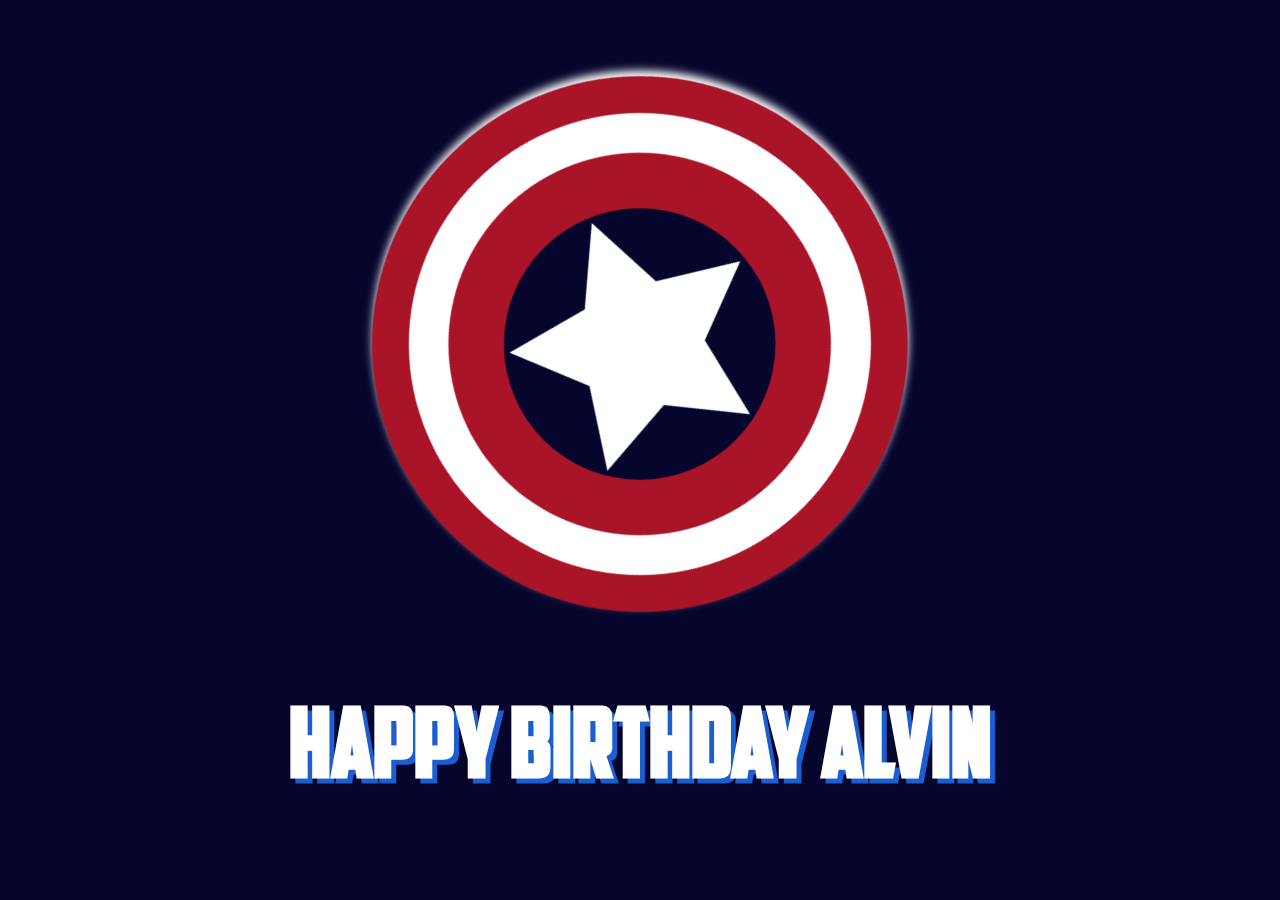
==== birthdays/alvin/captain-america.html @ a402eaae "fix font and shadow" ====
<!DOCTYPE html>
<html>

<head>
    <link rel="stylesheet" href="captain-america.css">
    <title>Happy Birthday Alvin</title>
</head>

<body>

    <br>
<svg version="1.1" id="Layer_1" xmlns="http://www.w3.org/2000/svg" xmlns:xlink="http://www.w3.org/1999/xlink" x="0px" y="0px" width="550px" height="550px" viewBox="0 0 1000 1000" enable-background="new 0 0 1000 1000" xml:space="preserve">
  
        <circle id="outer" fill="#AA1428" cx="499.89" cy="500.259" r="487.033"/>
      
        <circle fill="#FFFFFF" cx="499.927" cy="500.223" r="420.07"/>
      
        <circle fill="#AA1428" cx="499.605" cy="500.544" r="347.748"/>
      
        <circle fill="#06062D" cx="499.712" cy="500.437" r="246.855"/>
      
        <polygon id = "spinner" fill="#FFFFFF" points="500.355,263.555 570.077,404.827 725.979,427.481 613.167,537.446 639.799,692.72 500.355,619.411 
        	360.91,692.72 387.542,537.446 274.729,427.481 430.632,404.827 "/>

		<animateTransform
			attributeType="xml"
			attributeName="transform"
			type="rotate"
			from="0"
			to="360"
			dur="5s"
			repeatCount="indefinite"/>
    </svg>

<h1>Happy Birthday Alvin</h1>

</body>

</html>
---- birthdays/alvin/captain-america.css ----
@font-face {
    font-family: ca;
    src: url('captain-america.ttf');
}

body {
    background-color: #06062D;
    margin-top:4%;
}


svg{
    display: block;
    margin: auto;
    filter: drop-shadow(-4px -4px 4px white);
}

h1{
    text-shadow: 5px 5px #195fd1;
    text-align: center;
    font-family:ca;
    font-size:6em;
    color:white;
}
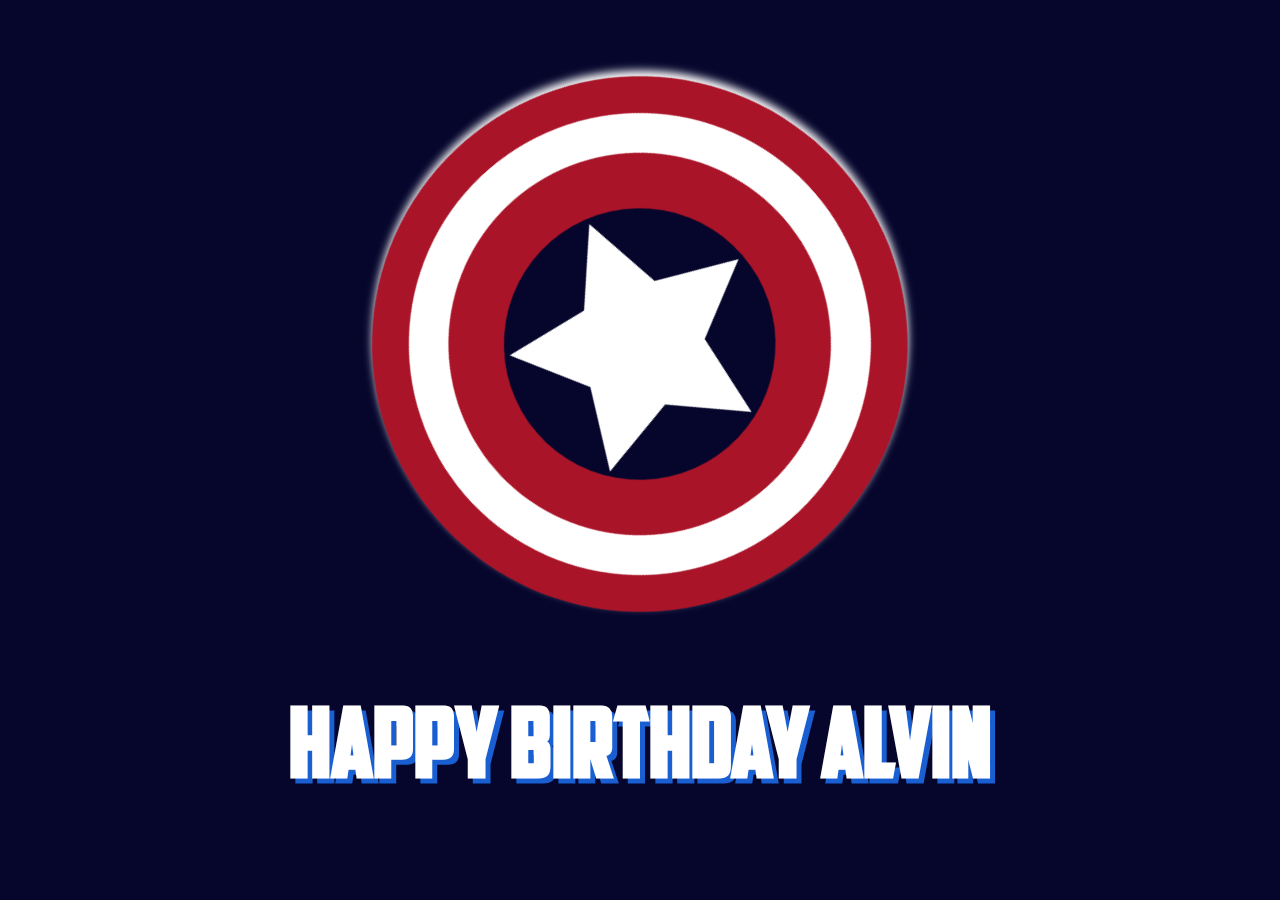
==== commit eeca37cf: "add song" ====
--- a/birthdays/alvin/captain-america.html
+++ b/birthdays/alvin/captain-america.html
@@ -34,6 +34,12 @@
 
 <h1>Happy Birthday Alvin</h1>
 
+
+    <audio controls autoplay hidden>
+      <source src="Alvin.mp3" type="audio/mpeg" autoplay>
+    </audio>
+
+
 </body>
 
 </html>
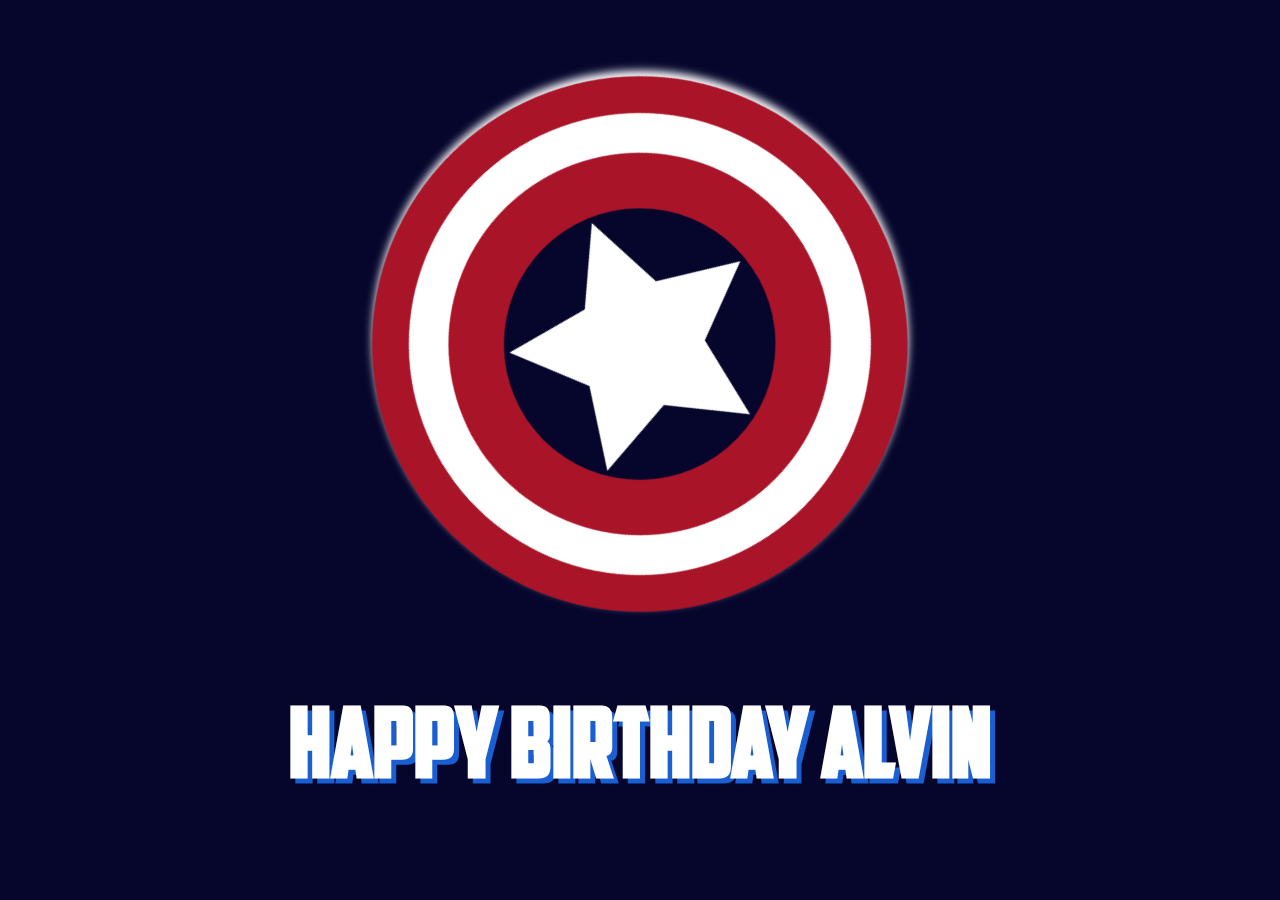
==== commit b4ab9b0b: "fix audio error" ====
--- a/birthdays/alvin/captain-america.html
+++ b/birthdays/alvin/captain-america.html
@@ -36,7 +36,7 @@
 
 
     <audio controls autoplay hidden>
-      <source src="Alvin.mp3" type="audio/mpeg" autoplay>
+      <source src="alvin.mp3" type="audio/mpeg" autoplay>
     </audio>
 
 
